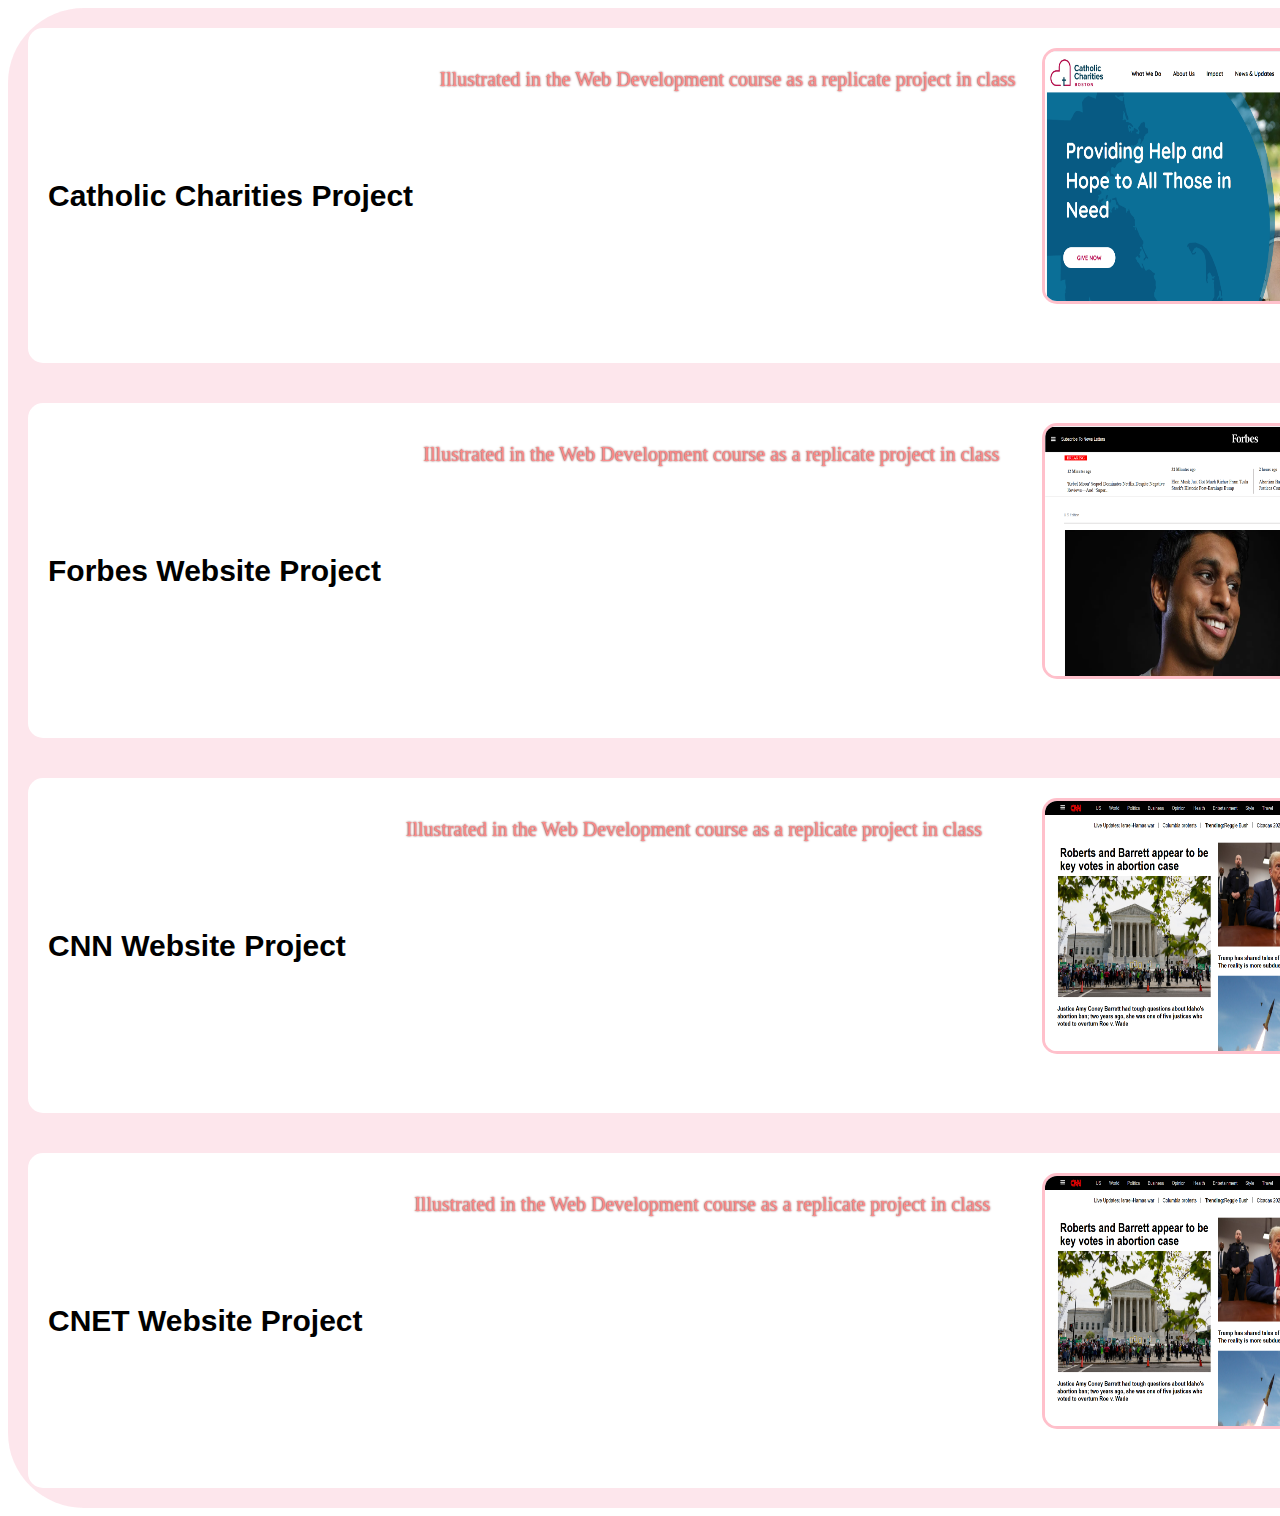
==== project.html @ 6bb2a476 "Add files via upload" ====
<!DOCTYPE html>
<html lang="en">

<head>
    <meta charset="UTF-8">
    <meta name="viewport" content="width=device-width, initial-scale=1.0">
    <link rel="stylesheet" href="css/project.css">
    <title>Projects</title>
</head>

<body>

</body>

</html>
<section class="projects-sec">
    <section class="projects-boxes">
        <h1 class="project-title">Catholic Charities Project </h1>
        <p> Illustrated in the Web Development course as a replicate project in class </p>
        <img class="projects-img" src="img/CatholicCharities.png" width="400px" height="250px">
    </section>

    <section class="projects-boxes">
        <h1 class="project-title">Forbes Website Project</h1>
        <p> Illustrated in the Web Development course as a replicate project in class</p>
        <img class="projects-img" src="img/Forbes.png" width="400px" height="250px">
    </section>

    <section class="projects-boxes">
        <h1 class="project-title">CNN Website Project</h1>
        <p>Illustrated in the Web Development course as a replicate project in class</p>
        <img class="projects-img" src="img/Cnn.png" width="400px" height="250px">
    </section>


    <section class="projects-boxes">
        <h1 class="project-title"> CNET Website Project </h1>
        <p>Illustrated in the Web Development course as a replicate project in class</p>
        <img class="projects-img" src="img/Cnn.png" width="400px" height="250px">
    </section>

</section>
---- css/project.css ----
.projects-sec {
    width: 1520px;
    height: 1500px;
    display: flex;
    flex-direction: column;
    background-color: rgba(251, 215, 224, 0.623);
    border-radius: 5%;
}

.middle-line {
    width: 1028px;
    height: 0.05px;
    display: flex;
    flex-direction: column;
    border: 1px solid black;
}


.projects-boxes {
    display: flex;
    flex-direction: row;
    justify-content: space-between;
    margin: 20px;
    width: 1400px;
    height: 300px;
    background-color: #ffffff;
    border-radius: 15px;
    padding: 20px;

}

h1{
    color: rgb(0, 0, 0);
    font-family: "Sofia", sans-serif;
    font-size: 30px;
    display: flex;
    align-items: center;
    justify-content: center;
}



.projects-img{
border: 3px solid pink;
border-radius: 15px;

}

p{ color: rgb(253, 139, 139);
    font-family: "Josefin Slab", serif;
    font-optical-sizing: auto;
    font-style: normal;
    font-size: 20px;
    text-shadow: 0 0 2px rgb(98, 16, 16);}
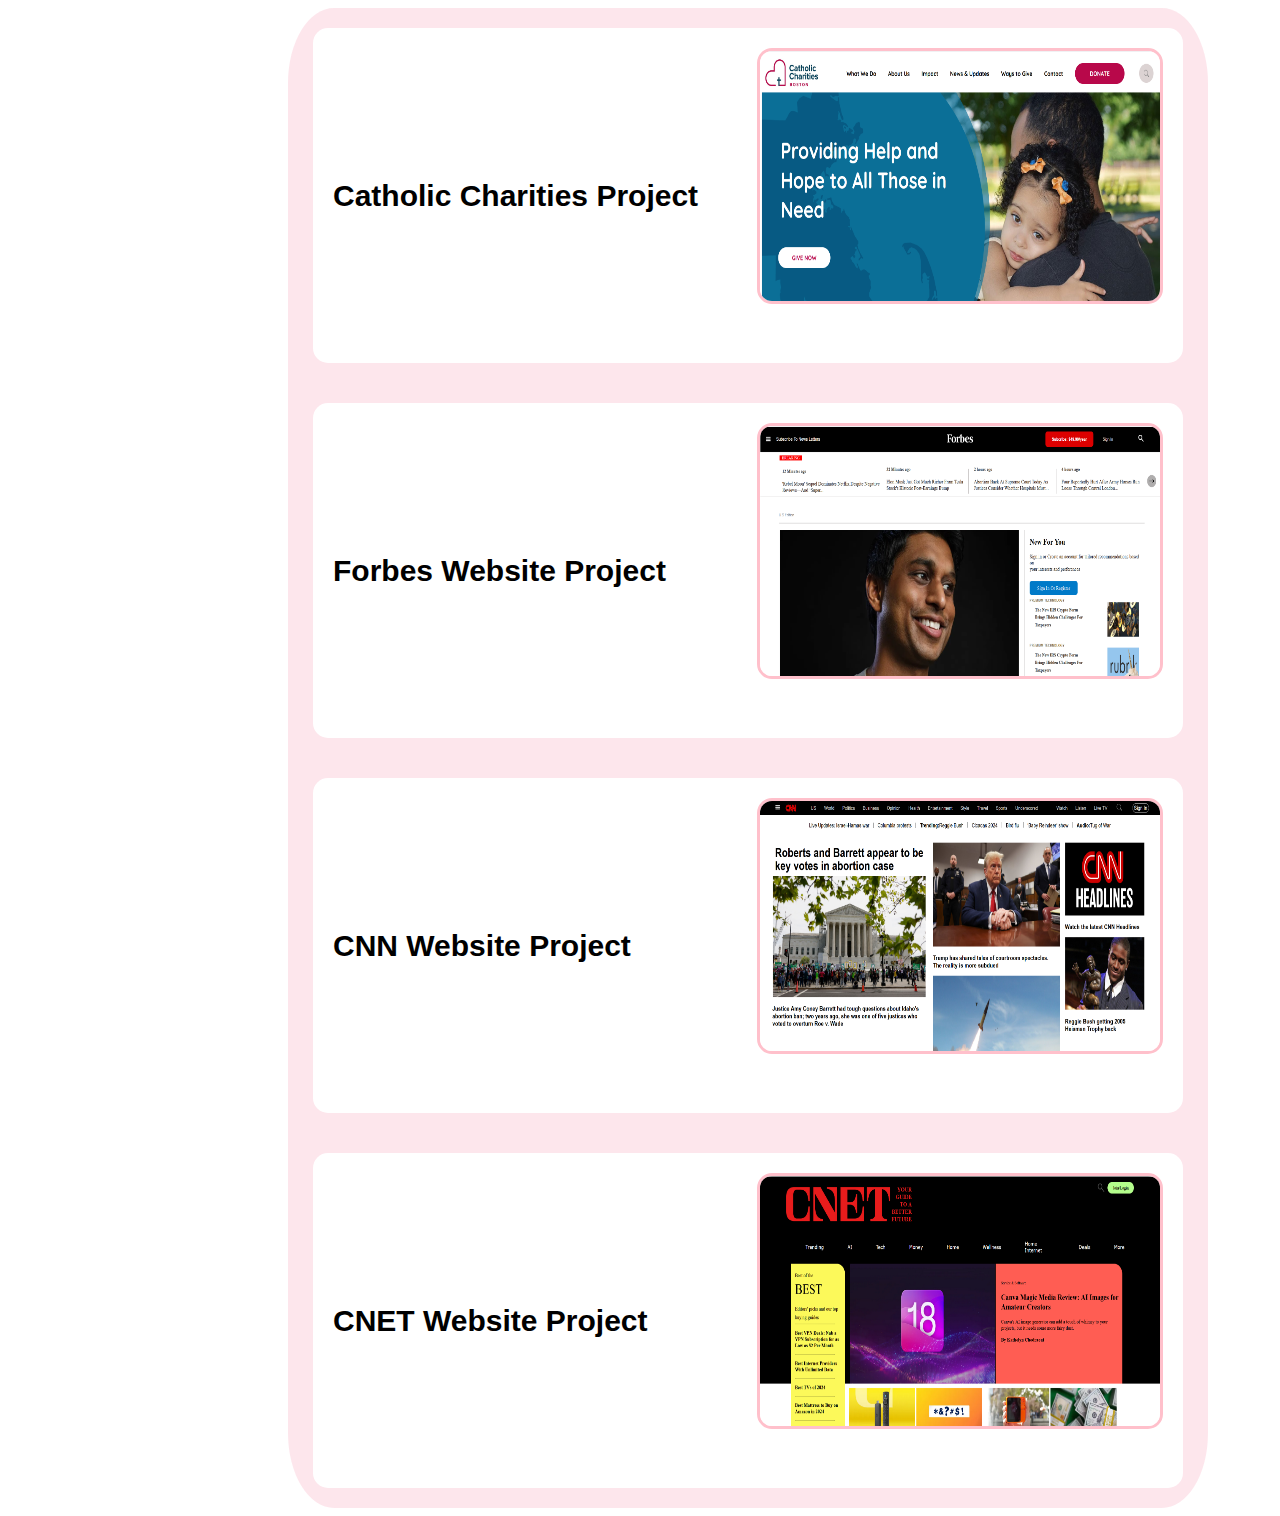
==== commit cd03c066: "Add files via upload" ====
--- a/project.html
+++ b/project.html
@@ -15,28 +15,24 @@
 </html>
 <section class="projects-sec">
     <section class="projects-boxes">
-        <h1 class="project-title">Catholic Charities Project </h1>
-        <p> Illustrated in the Web Development course as a replicate project in class </p>
+        <h1 class="project-title">Catholic Charities Project <a href="https://mariavdavilam.github.io/catholicCharities/"></a> </h1>
         <img class="projects-img" src="img/CatholicCharities.png" width="400px" height="250px">
     </section>
 
     <section class="projects-boxes">
         <h1 class="project-title">Forbes Website Project</h1>
-        <p> Illustrated in the Web Development course as a replicate project in class</p>
         <img class="projects-img" src="img/Forbes.png" width="400px" height="250px">
     </section>
 
     <section class="projects-boxes">
         <h1 class="project-title">CNN Website Project</h1>
-        <p>Illustrated in the Web Development course as a replicate project in class</p>
         <img class="projects-img" src="img/Cnn.png" width="400px" height="250px">
     </section>
 
 
     <section class="projects-boxes">
         <h1 class="project-title"> CNET Website Project </h1>
-        <p>Illustrated in the Web Development course as a replicate project in class</p>
-        <img class="projects-img" src="img/Cnn.png" width="400px" height="250px">
+        <img class="projects-img" src="img/Cnet.png" width="400px" height="250px">
     </section>
 
 </section>--- a/css/project.css
+++ b/css/project.css
@@ -1,14 +1,17 @@
 .projects-sec {
-    width: 1520px;
+    width: 920px;
     height: 1500px;
     display: flex;
     flex-direction: column;
+    justify-content: center;
+    align-items: center;
     background-color: rgba(251, 215, 224, 0.623);
     border-radius: 5%;
+    margin-left: 280px;
 }
 
 .middle-line {
-    width: 1028px;
+    width: 900px;
     height: 0.05px;
     display: flex;
     flex-direction: column;
@@ -21,7 +24,7 @@
     flex-direction: row;
     justify-content: space-between;
     margin: 20px;
-    width: 1400px;
+    width: 830px;
     height: 300px;
     background-color: #ffffff;
     border-radius: 15px;
